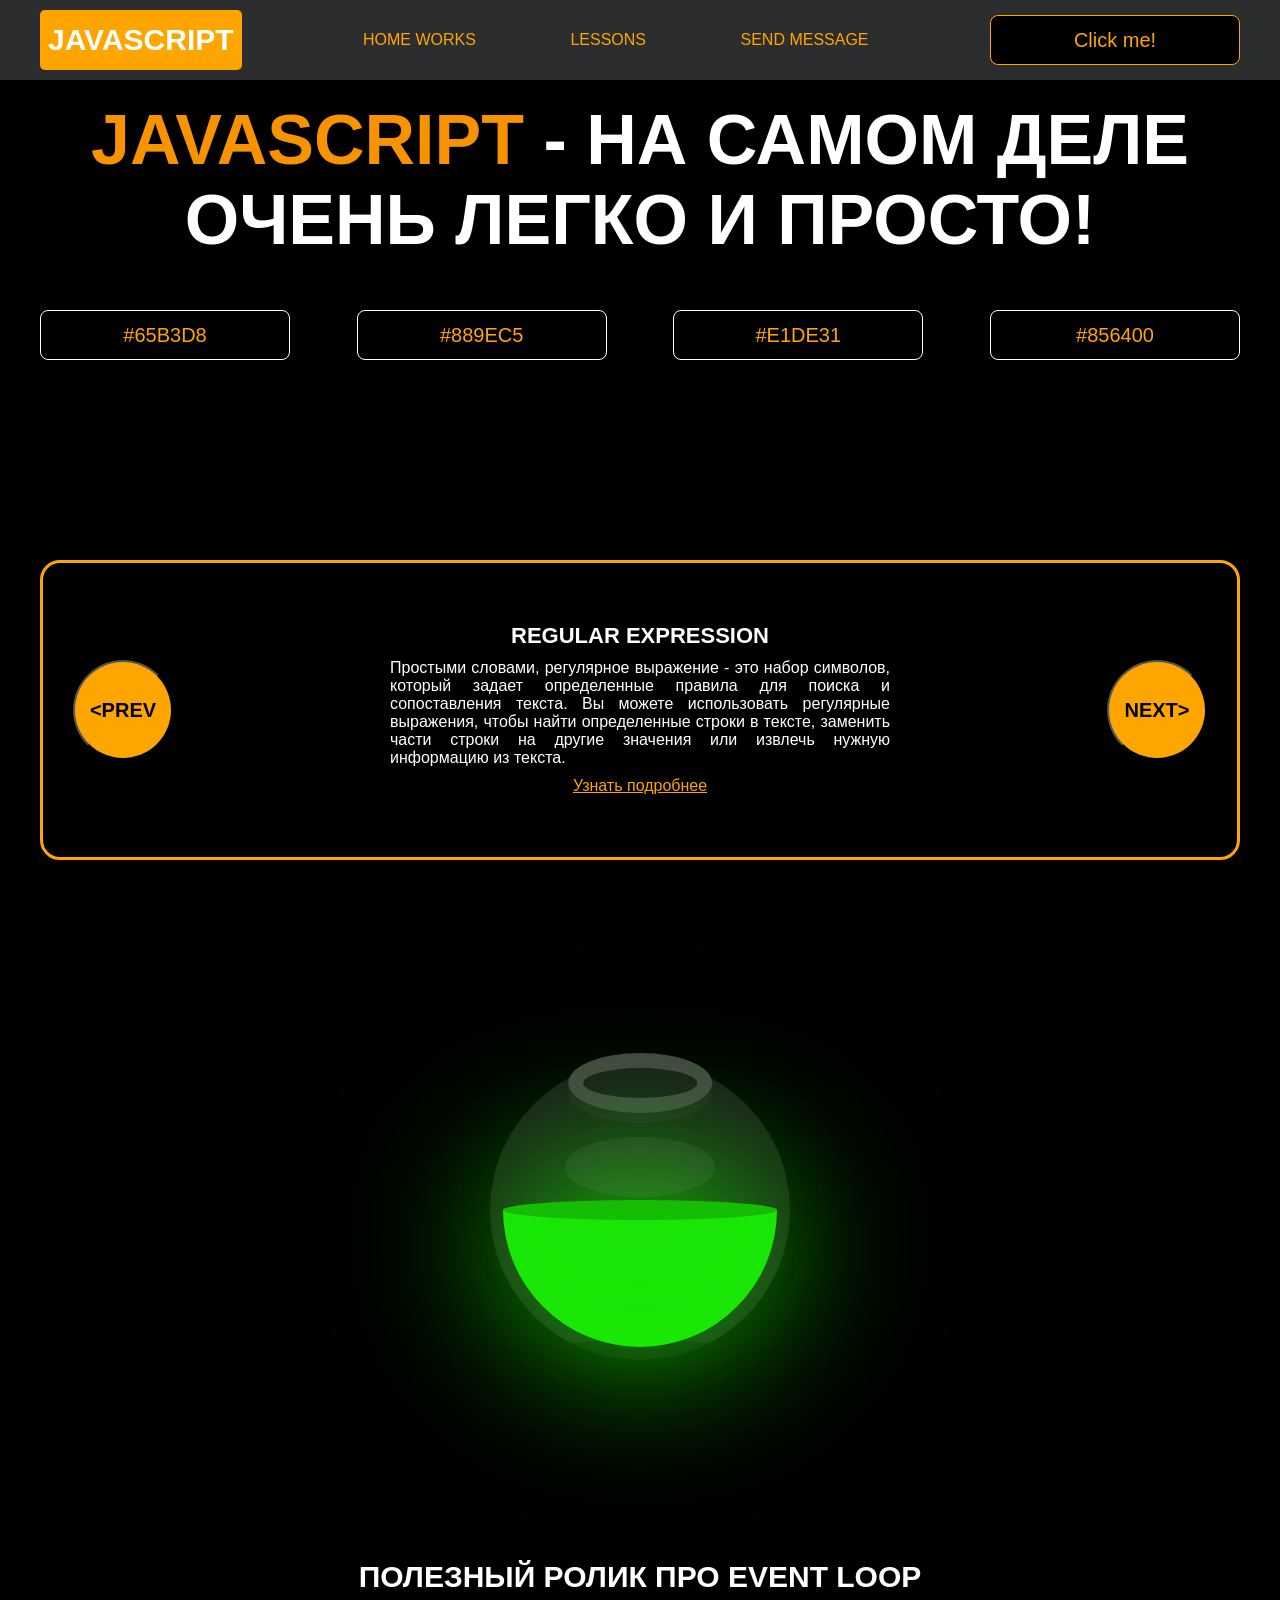
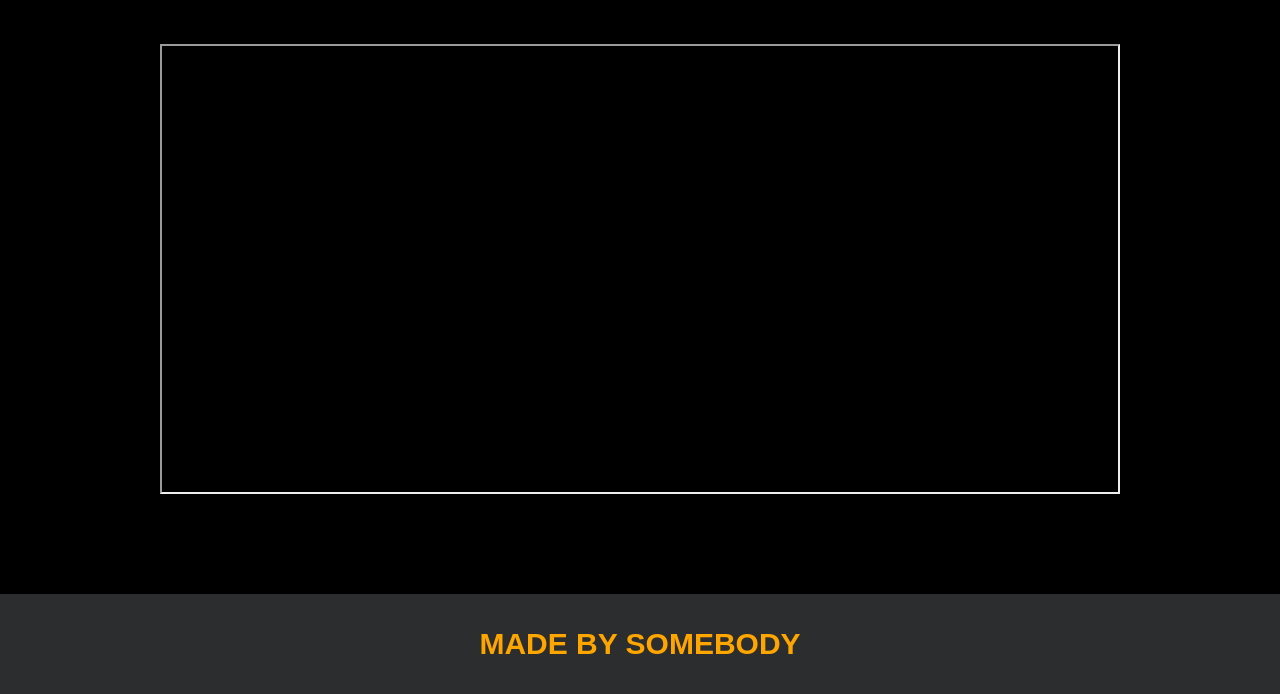
==== index.html @ 5acfcb1e "first commit" ====
<!DOCTYPE html>
<html lang="en">
<head>
    <meta charset="UTF-8">
    <title>Java Script</title>
    <link rel="stylesheet" href="../css/style.css">
    <link rel="stylesheet" href="../css/core.css">
</head>
<body>

<div class="wrapper">
    <div class="header">
        <div class="container">
            <div class="inner_header">
                <a href="index.html">
                    <div class="logotype">
                        <h2>JavaScript</h2>
                    </div>
                </a>
                <ul class="menu">
                    <li class="menu_link">
                        <a href="pages/home_works.html">Home Works</a>
                    </li>
                    <li class="menu_link">
                        <a href="pages/lessons.html">Lessons</a>
                    </li>
                    <li class="menu_link">
                        <a href="https://t.me/baked_toastt" target="_blank">Send message</a>
                    </li>
                </ul>
                <button class="btn" id="btn-get">Click me!</button>
            </div>
        </div>
    </div>

    <div class="main_block">
        <div class="container">
            <div class="inner_main">
                <h1><strong id="js-color">JavaScript</strong> - на самом деле очень легко и просто!</h1>
                <div class="colors-buttons">
                    <button class="btn btn-color"></button>
                    <button class="btn btn-color"></button>
                    <button class="btn btn-color"></button>
                    <button class="btn btn-color"></button>
                </div>
            </div>
        </div>
    </div>

    <div class="slider_block">
        <div class="container">
            <div class="inner_slider">
                <div class="slider">
                    <button class="btn-slide" id="prev">&lt;prev</button>
                    <div class="slide active_slide">
                        <div class="slide_card">
                            <h3>regular expression</h3>
                            <p>Простыми словами, регулярное выражение - это набор символов, который задает определенные правила для поиска и сопоставления текста. Вы можете использовать регулярные выражения, чтобы найти определенные строки в тексте, заменить части строки на другие значения или извлечь нужную информацию из текста.</p>
                            <a href="https://developer.mozilla.org/ru/docs/Web/JavaScript/Guide/Regular_expressions" target="_blank">Узнать подробнее</a>
                        </div>
                    </div>
                    <div class="slide">
                        <div class="slide_card">
                            <h3>recursion</h3>
                            <p>Простыми словами, рекурсия - это, когда функция делает повторяющиеся вызовы самой себя для решения задачи, пока не достигнет определенного условия выхода из рекурсии.</p>
                            <a href="https://learn.javascript.ru/recursion" target="_blank">Узнать подробнее</a>
                        </div>
                    </div>
                    <div class="slide">
                        <div class="slide_card">
                            <h3>json</h3>
                            <p>Простыми словами, JSON - это способ представления данных в виде текста, чтобы они могли быть легко поняты и использованы различными программами. Он использует простые правила для описания объектов и массивов, а также для представления простых типов данных, таких как строки, числа, логические значения и т.д.</p>
                            <a href="https://developer.mozilla.org/ru/docs/Learn/JavaScript/Objects/JSON" target="_blank">Узнать подробнее</a>
                        </div>
                    </div>
                    <div class="slide">
                        <div class="slide_card">
                            <h3>event loop</h3>
                            <p>Простыми словами, event loop похож на дежурного, который непрерывно проверяет, произошло ли какое-либо событие, и реагирует на него, когда оно происходит. Он имеет список задач, которые нужно выполнить, и он перебирает этот список событий одно за другим, обрабатывая каждое событие, когда оно наступает.</p>
                            <a href="https://highload.today/kak-ustroen-event-loop-v-javascript-parallelnaya-model-i-tsikl-sobytij/" target="_blank">Узнать подробнее</a>
                        </div>
                    </div>
                    <button class="btn-slide" id="next">next&gt;</button>
                </div>
            </div>
        </div>
    </div>

    <div class="bottle">
        <div class="container">
            <div class="bottle_inner">
                <a href="pages/monster.html">
                    <div class="bowl">
                        <div class="shadow"></div>
                        <div class="liquid"></div>

                    </div>
                </a>
            </div>
        </div>
    </div>

    <div class="block_video">
        <div class="container">
            <h3>Полезный ролик про Event Loop</h3>
            <div class="inner_block_video">
                <iframe width="80%" height="450" src="https://www.youtube.com/embed/zDlg64fsQow" title="YouTube video player" allow="autoplay; clipboard-write; encrypted-media; gyroscope; picture-in-picture; web-share" allowfullscreen></iframe>
            </div>
        </div>
    </div>

    <div class="footer">
        <div class="container">
            <a href="https://www.instagram.com/baked_toastt/" target="_blank">
                <div class="inner_footer">
                    <h2>Made by Somebody</h2>
                </div>
            </a>
        </div>
    </div>
</div>

<div class="modal">
    <div class="modal_dialog">
        <div class="modal_content">
            <form action="#">
                <div class="modal_close">&#10006;</div>
                <div class="modal_title">Мы свяжемся с вами как можно быстрее!</div>
                <label>
                    <input
                        required
                        placeholder="Ваше имя"
                        name="name"
                        type="text"
                        class="modal_input"
                    >
                </label>
                <label>
                    <input
                        required
                        placeholder="Ваш номер телефона"
                        name="phone"
                        type="text"
                        class="modal_input"
                    >
                </label>
                <button class="btn btn_dark btn_min">Перезвонить мне</button>
            </form>
        </div>
    </div>
</div>

</body>
<script src="js/main.js"></script>
<script src="js/modal.js"></script>
</html>
---- css/style.css ----
/* HEADER */

.header {
    height: 80px;
    background: #2c2d2f;
    display: flex;
    align-items: center;
    width: 100%;
    position: fixed;
    top: 0;
    z-index: 2;
}

.inner_header {
    height: 100%;
    display: flex;
    align-items: center;
    justify-content: space-between;
}

/* LOGOTYPE */

.logotype {
    display: flex;
    align-items: center;
    justify-content: center;
    font-size: 22px;
    height: 60px;
    width: fit-content;
    background: var(--orange);
    padding: 8px;
    color: white;
    border-radius: 5px;
    cursor: pointer;
}

/* HEADER MENU */

.menu {
    display: flex;
    justify-content: space-around;
    width: 600px;
}

.menu_link a {
    color: var(--orange);
    text-transform: uppercase;
}

.menu_link a:hover {
    text-decoration: underline;
}

/* MAIN BLOCK */

.main_block {
    padding: 100px 0;
    background: black;
}

/* BUTTONS COLOR PICKER */

.colors-buttons {
    display: flex;
    justify-content: space-between;
    margin-top: 50px;
}

.btn-color {
    border-radius: 20px;
    border-color: white !important;
}

/* FOOTER */

.footer {
    background: #2c2d2f;
    width: 100%;
}

.inner_footer {
    display: flex;
    align-items: center;
    justify-content: center;
    height: 100px;
}

.footer h2 {
    text-transform: uppercase;
    color: var(--orange);
    font-weight: 600;
}


/* SLIDER BLOCK */

.slider_block {
    padding: 100px 0;
    background: black;
}

.slider {
    position: relative;
    width: 100%;
    height: 300px;
    overflow: hidden;
    border: 3px solid var(--orange);
    border-radius: 20px;
    display: flex;
    align-items: center;
    justify-content: space-between;
    padding: 0 30px;
}

.slide {
    position: absolute;
    top: 60px;
    left: 0;
    width: 100%;
    height: 100%;
    display: none;
    transition: opacity 0.5s ease-in-out;
}

.slide_card {
    color: white;
    margin: 0 auto;
    width: 500px;
    text-align: center;
}

.slide_card h3 {
    color: white;
    text-transform: uppercase;
    font-size: 22px;
}

.slide_card p {
    font-size: 16px;
    text-align: justify;
    margin: 10px 0;
}

.slide_card a {
    color: var(--orange);
    text-decoration: underline;
}

.slide.active_slide {
    display: block;
}

/* VIDEO BLOCK */

.block_video {
    background: black;
    padding: 100px 0;
}

.inner_block_video {
    display: flex;
    justify-content: center;
    margin-top: 50px;
}

/* MODAL */

.modal {
    position: fixed;
    height: 100%;
    width: 100%;
    top: 0;
    left: 0;
    z-index: 2;
    background: rgba(0, 0, 0, 0.5);
    backdrop-filter: blur(10px);
    display: none;
}

.modal_dialog {
    max-width: 500px;
    margin: 200px auto;
}

.modal_content {
    position: relative;
    width: 100%;
    padding: 40px;
    background-color: black;
    border: 2px solid var(--orange);
    border-radius: 4px;
    max-height: 80vh;
    overflow-y: auto;
}

.modal_content form {
    display: flex;
    flex-direction: column;
    align-items: center;
}

.modal_close {
    position: absolute;
    top: 8px;
    right: 14px;
    font-size: 30px;
    color: red;
    opacity: 0.5;
    font-weight: 700;
    border: none;
    background-color: transparent;
    cursor: pointer;
}

.modal_title {
    text-align: center;
    font-size: 22px;
    text-transform: uppercase;
    color: white;
}

.modal_content label, .btn_min {
    width: 100% !important;
    margin-top: 10px;
}

.modal_content input {
    width: 100%;
}

/*-------BOTTLE-------*/

.bottle {
    background: black;
    padding: 100px 0;
}

.bottle_inner {
    display: flex;
    justify-content: center;
    align-items: center;
}

.bowl {
    position: relative;
    width: 300px;
    height: 300px;
    background: rgba(255, 255, 255, 0.1);
    border-radius: 50%;
    border: 8px solid transparent;
    animation: animate 5s linear infinite;
    transform-origin: bottom center;
}

@keyframes animate {
    0% {
        transform: rotate(0deg);
    }
    25% {
        transform: rotate(22deg);
    }
    50% {
        transform: rotate(0deg);
    }
    75% {
        transform: rotate(-22deg);
    }
    100% {
        filter: hue-rotate(360deg);
    }
}

.bowl::before {
    content: "";
    position: absolute;
    top: -15px;
    left: 50%;
    transform: translateX(-50%);
    width: 40%;
    height: 30px;
    border: 15px solid #444;
    border-radius: 50%;
    box-shadow: 0 10px #222;

}

.bowl::after {
    content: "";
    position: absolute;
    top: 35%;
    left: 50%;
    transform: translate(-50%, -50%);
    width: 150px;
    height: 60px;
    background: rgba(255, 255, 255, 0.05);
    transform-origin: center;
    animation: animatebowlshadow 5s linear infinite;
    border-radius: 50%;
    animation-play-state: running;

}


@keyframes animatebowlshadow {
    0% {
        left: 50%;
        width: 150px;
        height: 60px;
    }
    25% {
        left: 55%;
        width: 140px;
        height: 65px;
    }
    50% {
        left: 50%;
        width: 150px;
        height: 60px;
    }
    75% {
        left: 45%;
        width: 140px;
        height: 65px;
    }
    100% {


    }
}


.liquid {
    position: absolute;
    top: 50%;
    left: 5px;
    right: 5px;
    bottom: 5px;
    background: #1ae907;
    border-bottom-left-radius: 150px;
    border-bottom-right-radius: 150px;
    filter: drop-shadow(0 0 80px #1ae907);
    transform-origin: top center;
    animation: animateliquid 5s linear infinite;
    animation-play-state: running;
}

@keyframes animateliquid {
    0% {
        transform: rotate(0deg);
    }
    25% {
        transform: rotate(-22deg);
    }
    30% {
        transform: rotate(-23deg);
    }
    50% {
        transform: rotate(0deg);
    }
    75% {
        transform: rotate(22deg);
    }
    80% {
        transform: rotate(23deg);
    }
    100% {
        transform: rotate(0deg);
    }


}

.liquid::before {
    content: "";
    position: absolute;
    top: -10px;
    width: 100%;
    height: 20px;
    background: #15be05;
    border-radius: 50%;
    filter: drop-shadow(0 0 80px #15be05);
}

.shadow {
    position: absolute;
    top: calc(50% + 150px);
    left: 50%;
    transform: translate(-50%, -50%);
    width: 260px;
    height: 40px;
    background: rgba(0, 0, 0, 0.5);
    border-radius: 50%;
    animation: animateshadow 5s linear infinite;
    animation-play-state: running;

}

@keyframes animateshadow {
    0% {
        left: 50%;
        width: 260px;
        height: 40px;
        top: calc(50% + 150px);

    }

    25% {
        left: 55%;
        width: 265px;
        height: 30px;
        top: calc(50% + 130px);

    }
    50% {
        left: 50%;
        width: 260px;
        height: 40px;
        top: calc(50% + 150px);

    }
    75% {
        left: 45%;
        width: 265px;
        height: 30px;
        top: calc(50% + 130px);

    }
    100% {
    }
}
---- css/core.css ----
* {
    margin: 0;
    padding: 0;
    box-sizing: border-box;
}
.container {
    width: 1200px;
    margin: 0 auto;
}

body {
    font-family: "Britannic Bold", sans-serif;
    background: #c2d0d0;
}

.btn {
    width: 250px;
    height: 50px;
    font-size: 20px;
    cursor: pointer;
    border: 1px solid var(--orange);
    background: black;
    color: var(--orange);
    border-radius: 8px;
}

.btn:hover {
    background: #414349;
}

.btn:active {
    background: #56585D;
    border: 2px solid var(--orange);
}

a {
    text-decoration: none;
}

li {
    list-style: none;
}

h1 {
    text-align: center;
    font-size: 70px;
    color: white;
    margin: 0 auto;
    text-transform: uppercase;
    font-weight: 600;
}

h2 {
    text-align: center;
    font-size: 30px;
    color: white;
    margin: 0 auto;
    text-transform: uppercase;
    font-weight: 600;
}

h3 {
    text-align: center;
    font-size: 30px;
    color: white;
    margin: 0 auto;
    text-transform: uppercase;
    font-weight: 600;
}

h4 {
    font-size: 24px;
    color: white;
    text-transform: uppercase;
    font-weight: 600;
}

strong {
    color: #F79300;
}

label {
    font-size: 24px;
    color: var(--orange);
}

input {
    width: 350px;
    height: 50px;
    font-size: 20px;
    padding-left: 5px;
    color: var(--orange);
    background: black;
    border: 2px solid var(--orange);
}

.checker {
    color: white;
    font-size: 30px;
}

.btn-slide {
    display: block;
    width: 100px;
    height: 100px;
    background: var(--orange);
    color: black;
    font-size: 20px;
    text-transform: uppercase;
    border-radius: 50%;
    font-weight: 800;
    z-index: 1;
}

.btn-slide:hover {
    background: #b68733 !important;
    cursor: pointer;
    color: white;
}

:root {
    --orange: orange;
    --black: black;
}
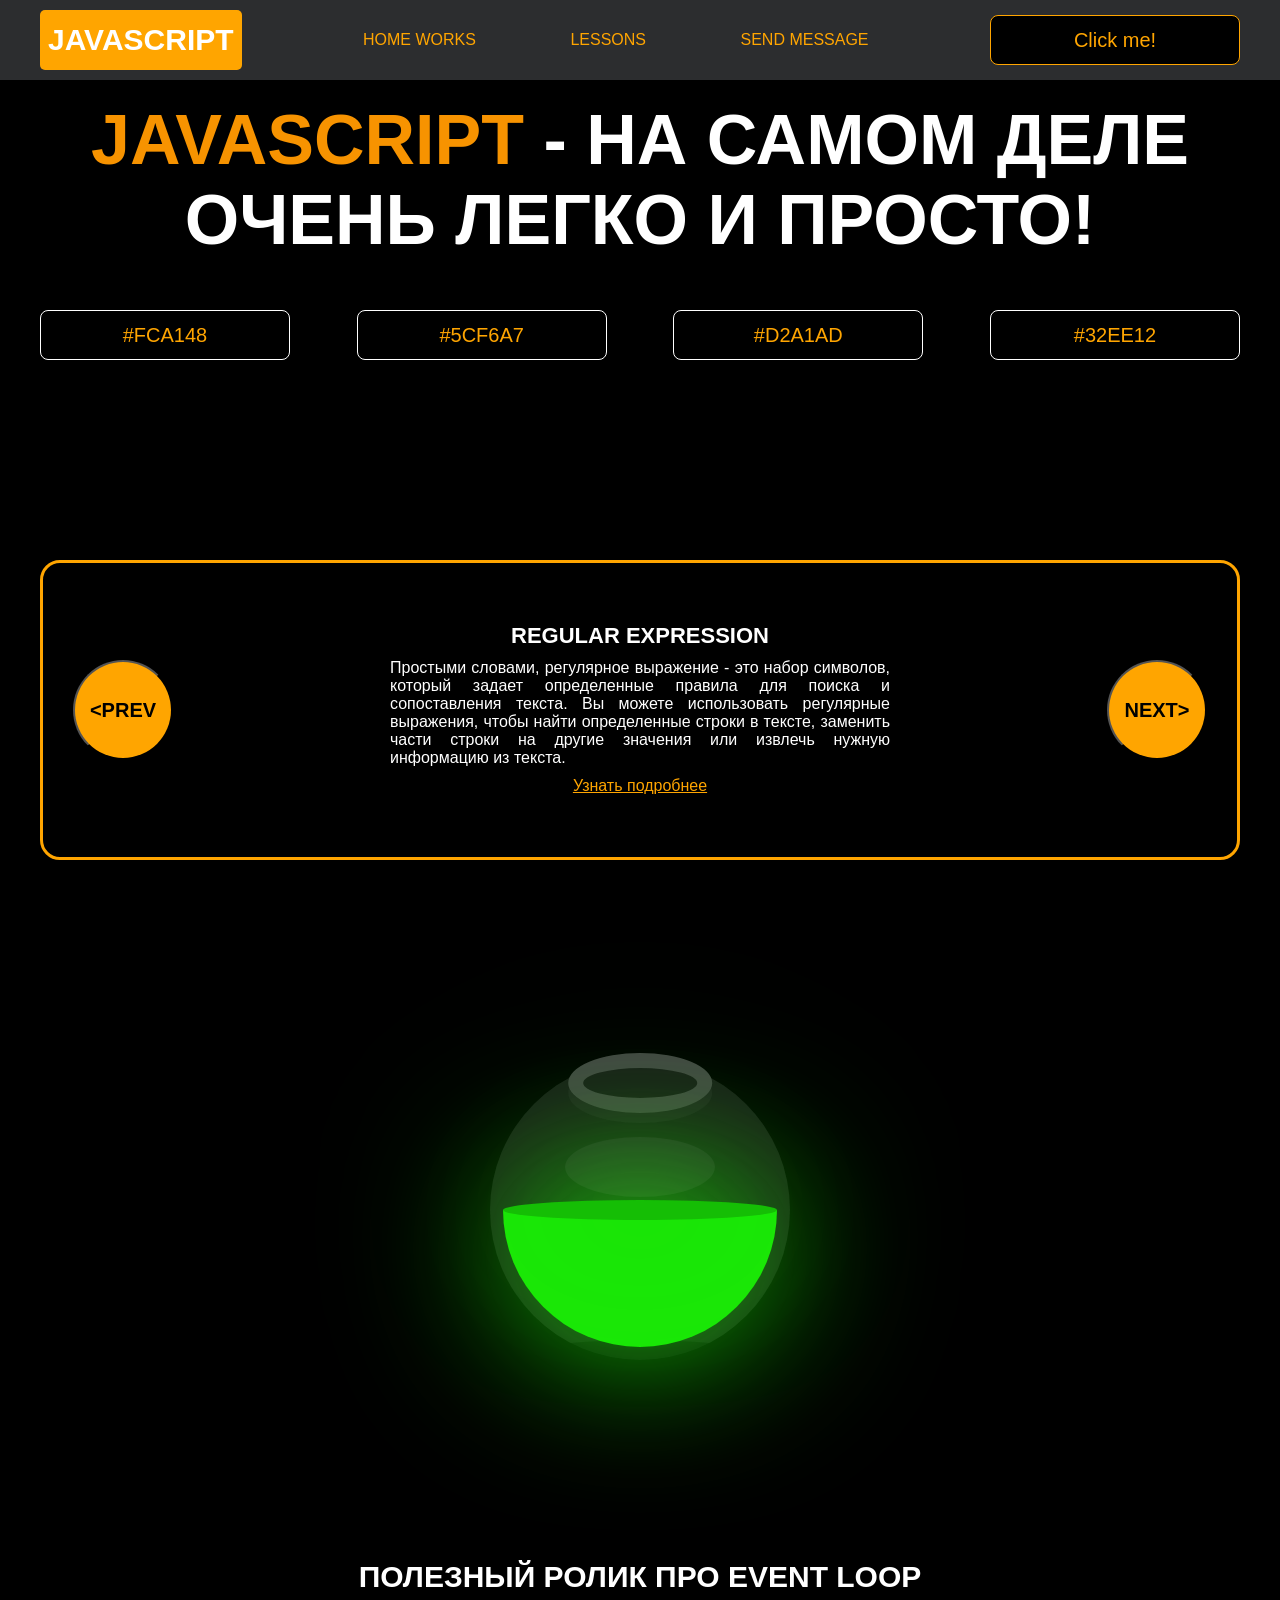
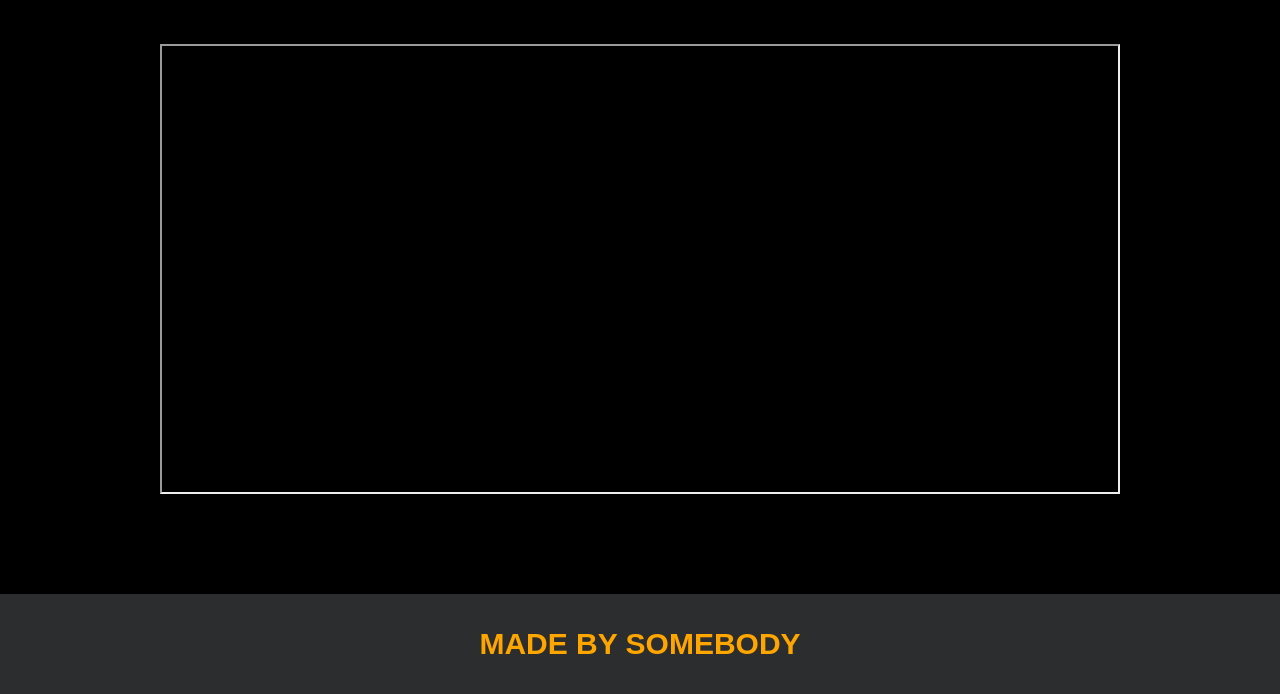
==== commit 604fbc33: "Исправил пути в css" ====
--- a/index.html
+++ b/index.html
@@ -3,8 +3,8 @@
 <head>
     <meta charset="UTF-8">
     <title>Java Script</title>
-    <link rel="stylesheet" href="../css/style.css">
-    <link rel="stylesheet" href="../css/core.css">
+    <link rel="stylesheet" href="css/style.css">
+    <link rel="stylesheet" href="css/core.css">
 </head>
 <body>
 
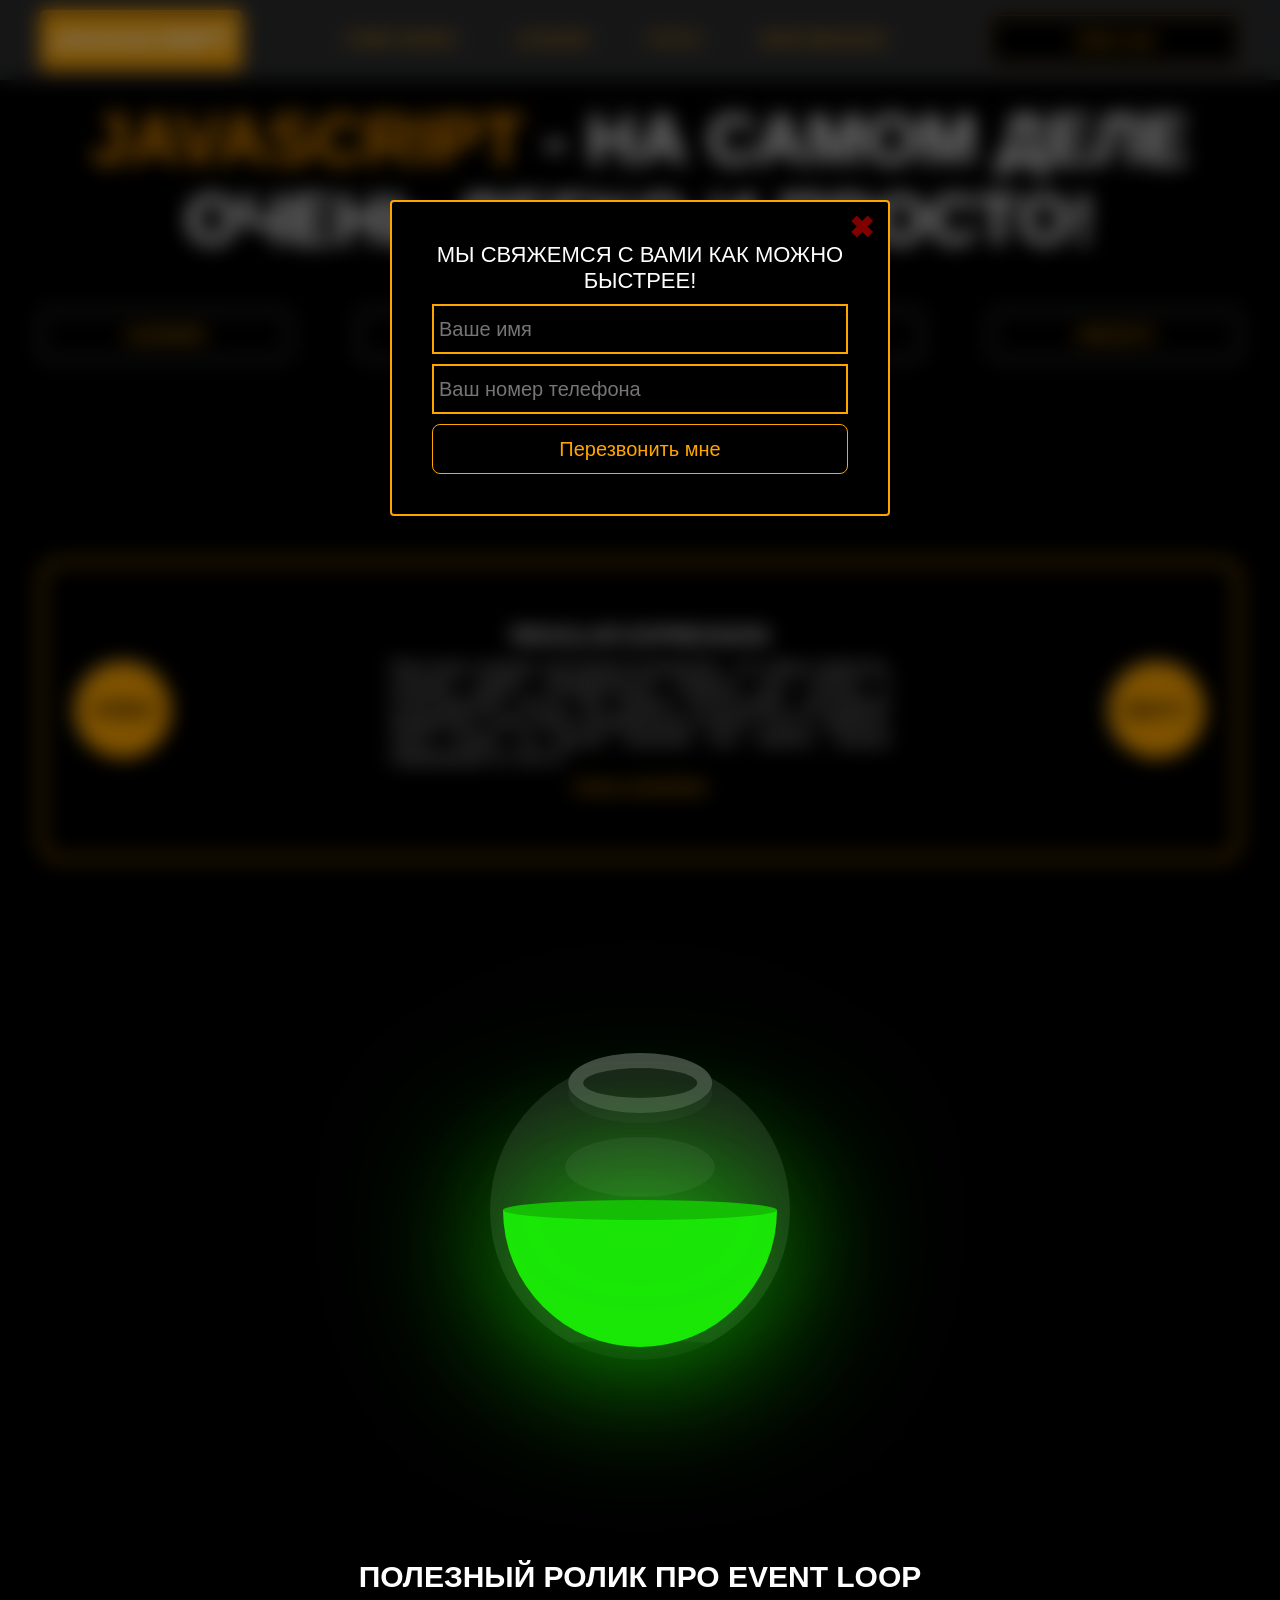
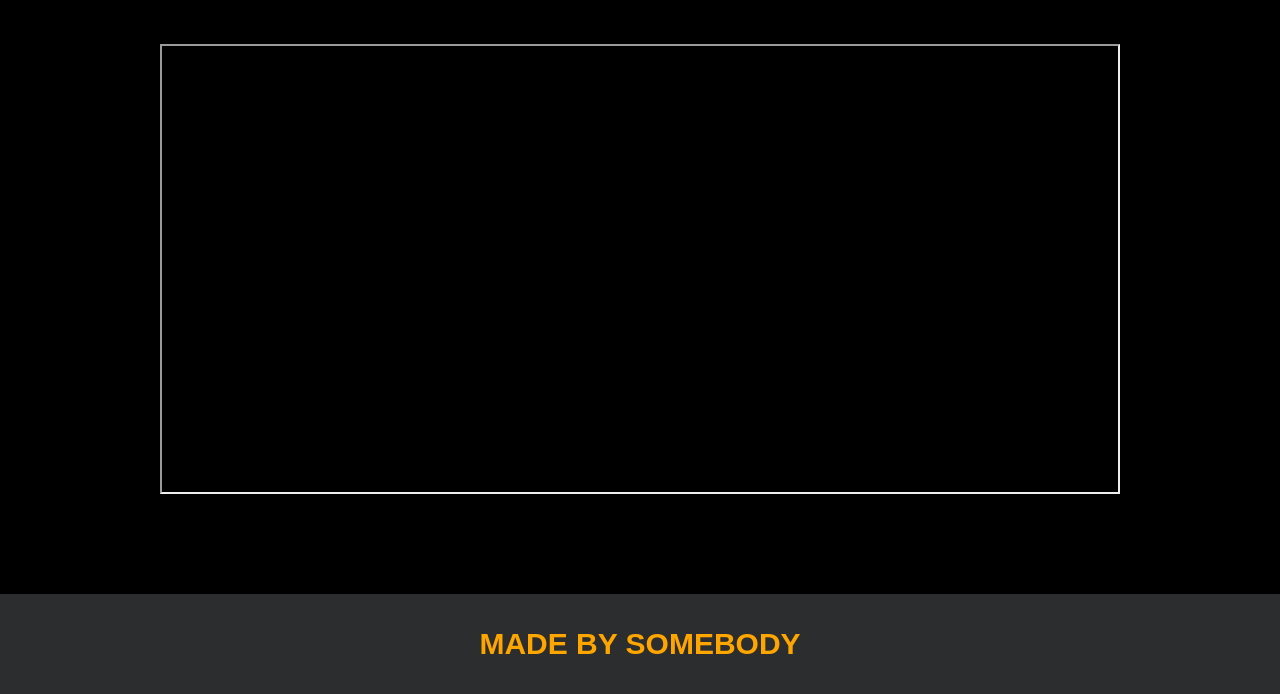
==== commit a38d3c5d: "DZ7" ====
--- a/index.html
+++ b/index.html
@@ -23,6 +23,9 @@
                     </li>
                     <li class="menu_link">
                         <a href="pages/lessons.html">Lessons</a>
+                    </li>
+                    <li class="menu_link">
+                        <a href="/pages/my.html">Posts</a>
                     </li>
                     <li class="menu_link">
                         <a href="https://t.me/baked_toastt" target="_blank">Send message</a>
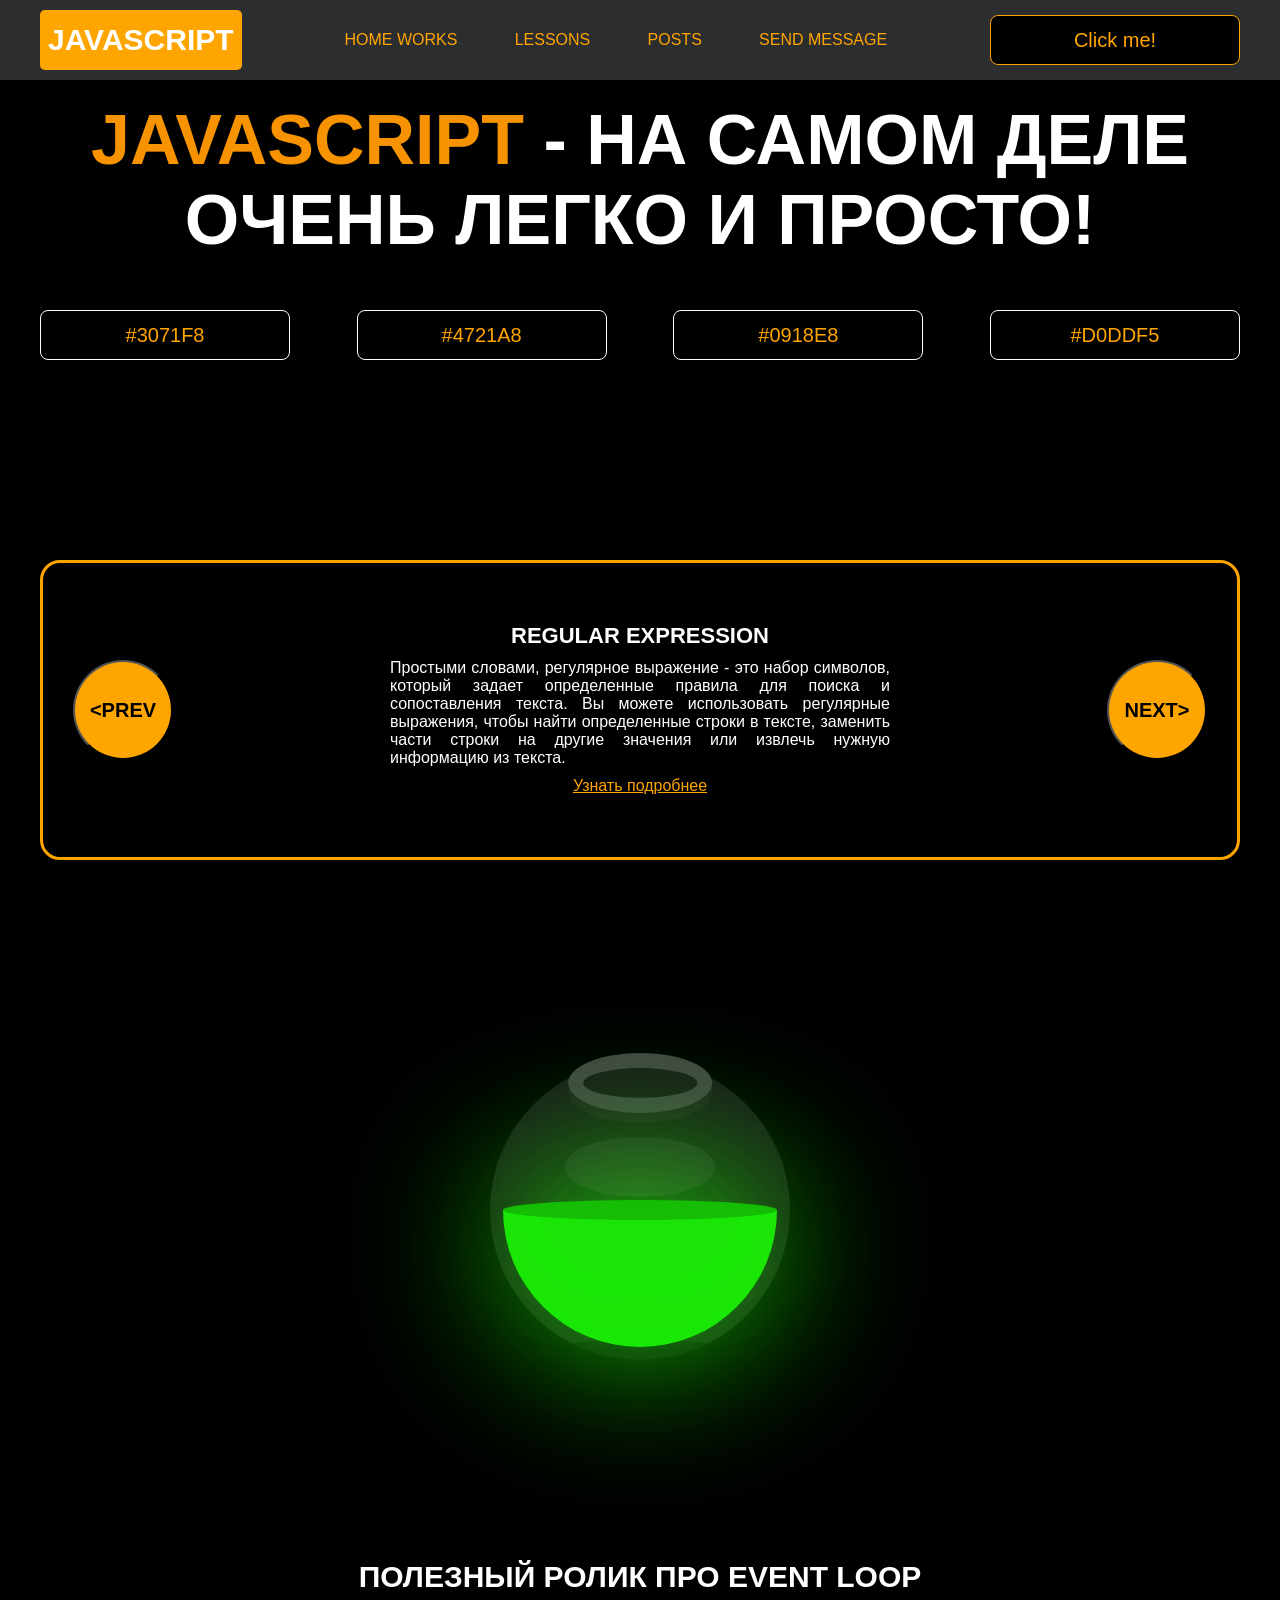
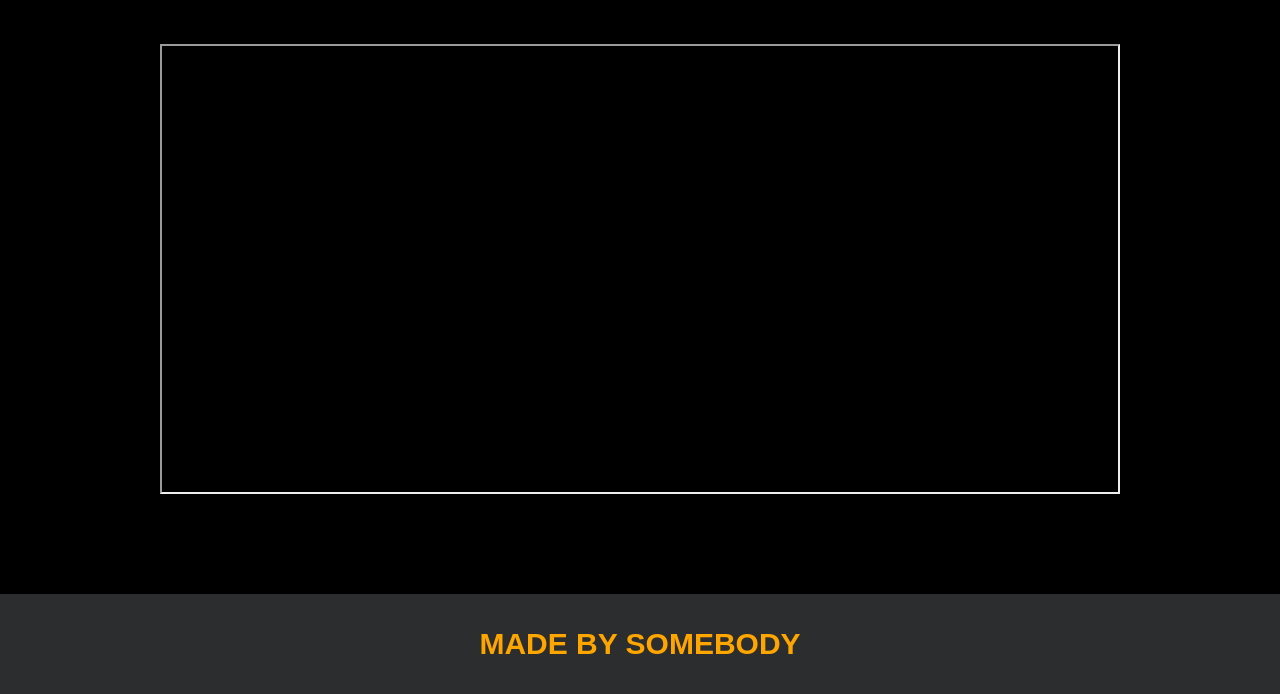
==== commit 25ecfd09: "DZ7" ====
--- a/index.html
+++ b/index.html
@@ -25,7 +25,7 @@
                         <a href="pages/lessons.html">Lessons</a>
                     </li>
                     <li class="menu_link">
-                        <a href="/pages/my.html">Posts</a>
+                        <a href="pages/my.html">Posts</a>
                     </li>
                     <li class="menu_link">
                         <a href="https://t.me/baked_toastt" target="_blank">Send message</a>
